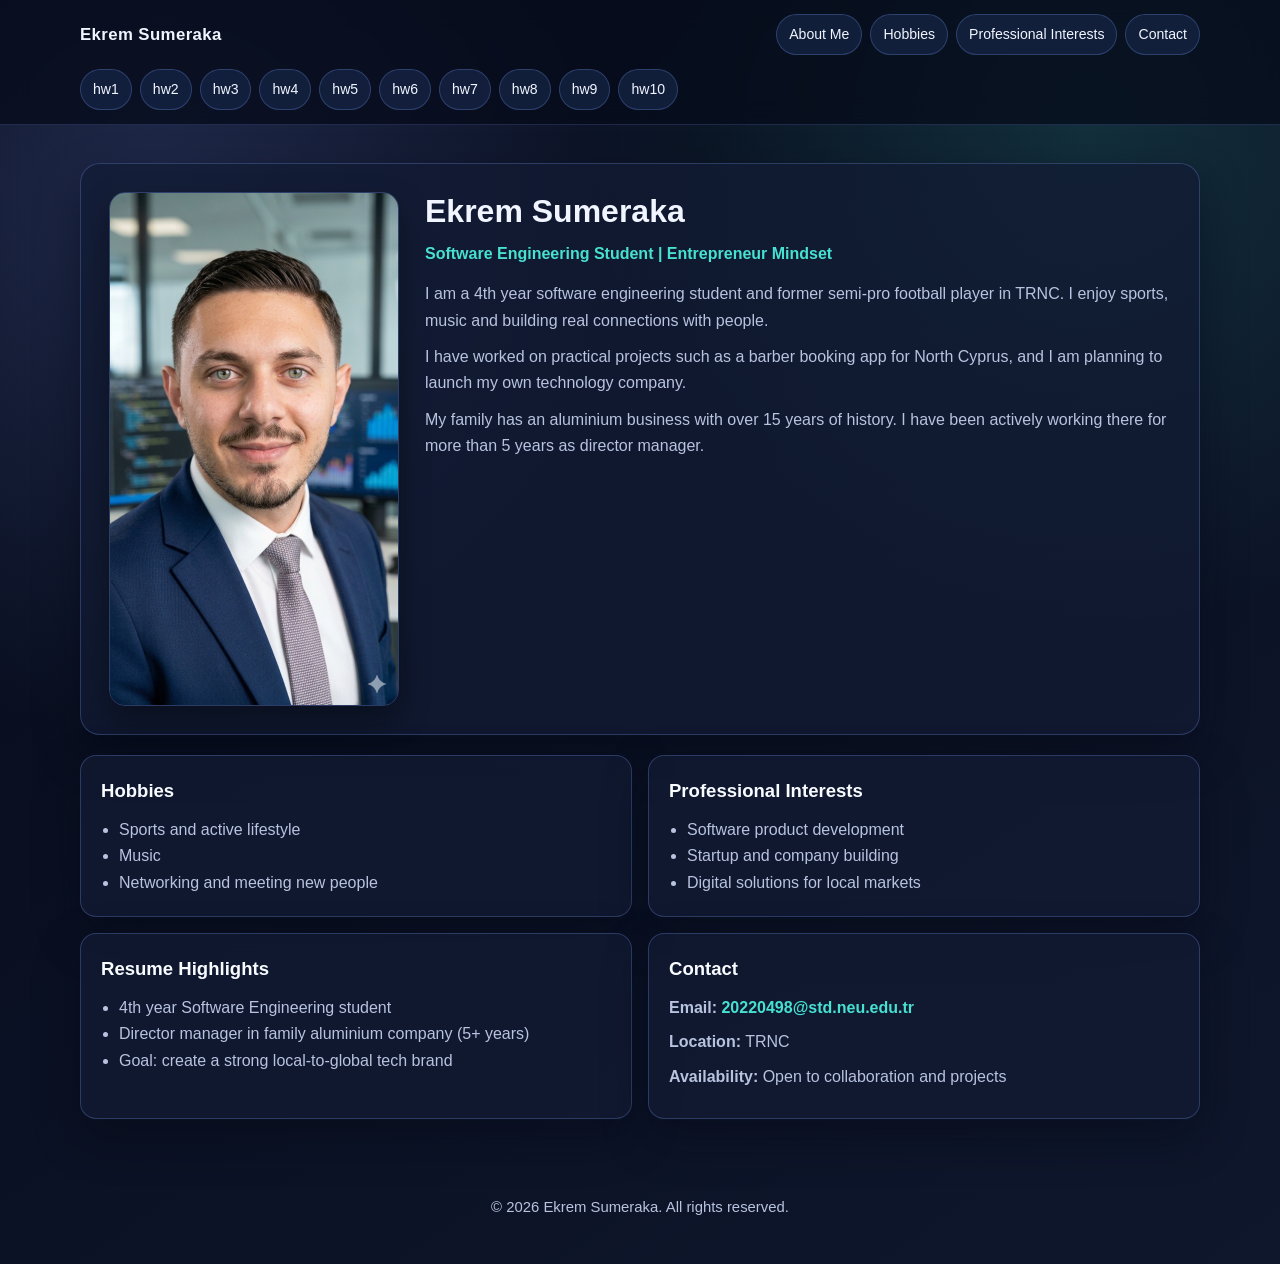
==== index.html @ 1a755b5f "Fix case sensitivity for HW2.pdf link in homework navigation" ====
<!doctype html>
<html lang="en">
<head>
  <meta charset="UTF-8">
  <meta name="viewport" content="width=device-width, initial-scale=1.0">
  <title>Ekrem Sumeraka | Personal Website</title>
  <meta name="description" content="Dark themed personal homepage of Ekrem Sumeraka with about, hobbies, contact and homework links.">
  <style>
    :root {
      --bg-1: #060b1a;
      --bg-2: #0f172d;
      --card: rgba(18, 27, 51, 0.75);
      --line: rgba(120, 156, 240, 0.28);
      --text: #f1f5ff;
      --muted: #b8c3df;
      --accent: #7f9bff;
      --accent-2: #47e1d2;
      --shadow: 0 18px 45px rgba(4, 8, 20, 0.45);
    }

    * {
      box-sizing: border-box;
      margin: 0;
      padding: 0;
      scroll-behavior: smooth;
    }

    body {
      font-family: Arial, Helvetica, sans-serif;
      color: var(--text);
      background:
        radial-gradient(circle at 12% 15%, rgba(127, 155, 255, 0.2), transparent 35%),
        radial-gradient(circle at 85% 10%, rgba(71, 225, 210, 0.15), transparent 32%),
        linear-gradient(145deg, var(--bg-1), var(--bg-2));
      min-height: 100vh;
      line-height: 1.65;
    }

    .container {
      width: min(1120px, 92%);
      margin: 0 auto;
    }

    header {
      position: sticky;
      top: 0;
      z-index: 100;
      backdrop-filter: blur(14px);
      background: rgba(6, 11, 26, 0.75);
      border-bottom: 1px solid rgba(127, 155, 255, 0.2);
    }

    .top-nav {
      display: flex;
      flex-wrap: wrap;
      justify-content: space-between;
      align-items: center;
      gap: 14px;
      padding: 14px 0;
    }

    .brand {
      font-size: 1.05rem;
      font-weight: 700;
      letter-spacing: 0.4px;
    }

    .menu,
    .homework-links {
      display: flex;
      flex-wrap: wrap;
      align-items: center;
      gap: 8px;
    }

    a {
      color: var(--text);
      text-decoration: none;
    }

    .pill {
      border: 1px solid var(--line);
      background: rgba(22, 36, 70, 0.75);
      padding: 8px 12px;
      border-radius: 999px;
      font-size: 0.88rem;
      transition: transform 0.25s ease, box-shadow 0.25s ease, border-color 0.25s ease;
    }

    .pill:hover {
      transform: translateY(-2px);
      border-color: rgba(127, 155, 255, 0.75);
      box-shadow: 0 0 0 1px rgba(127, 155, 255, 0.45), 0 8px 20px rgba(11, 20, 48, 0.75);
    }

    main {
      padding: 38px 0 50px;
    }

    .hero {
      display: grid;
      grid-template-columns: 290px 1fr;
      gap: 26px;
      background: var(--card);
      border: 1px solid var(--line);
      border-radius: 20px;
      padding: 28px;
      box-shadow: var(--shadow);
      margin-bottom: 20px;
      animation: fade-up 0.7s ease both;
    }

    .hero img {
      width: 100%;
      max-width: 290px;
      border-radius: 16px;
      border: 1px solid var(--line);
      box-shadow: 0 14px 30px rgba(0, 0, 0, 0.35);
      transition: transform 0.35s ease;
    }

    .hero img:hover {
      transform: scale(1.02);
    }

    h1 {
      font-size: clamp(1.9rem, 2.5vw, 2.7rem);
      margin-bottom: 10px;
      line-height: 1.2;
    }

    .subtitle {
      color: var(--accent-2);
      font-weight: 700;
      margin-bottom: 14px;
    }

    p {
      color: var(--muted);
      margin-bottom: 10px;
    }

    .cards {
      display: grid;
      grid-template-columns: repeat(2, minmax(0, 1fr));
      gap: 16px;
    }

    .card {
      background: var(--card);
      border: 1px solid var(--line);
      border-radius: 16px;
      padding: 20px;
      box-shadow: var(--shadow);
      transition: transform 0.25s ease, border-color 0.25s ease;
      animation: fade-up 0.85s ease both;
    }

    .card:hover {
      transform: translateY(-4px);
      border-color: rgba(127, 155, 255, 0.75);
    }

    h2 {
      font-size: 1.16rem;
      margin-bottom: 10px;
      color: #f8fbff;
    }

    ul {
      padding-left: 18px;
      color: var(--muted);
    }

    .contact-list {
      list-style: none;
      padding-left: 0;
    }

    .contact-list li {
      margin-bottom: 8px;
      color: var(--muted);
    }

    .contact-list a {
      color: var(--accent-2);
      font-weight: 700;
    }

    footer {
      text-align: center;
      color: #98a9d1;
      font-size: 0.93rem;
      padding: 26px 0 34px;
    }

    @keyframes fade-up {
      from {
        opacity: 0;
        transform: translateY(16px);
      }
      to {
        opacity: 1;
        transform: translateY(0);
      }
    }

    @media (max-width: 920px) {
      .hero {
        grid-template-columns: 1fr;
      }

      .hero img {
        max-width: 280px;
      }

      .cards {
        grid-template-columns: 1fr;
      }
    }
  </style>
</head>
<body>
  <header>
    <div class="container top-nav">
      <div class="brand">Ekrem Sumeraka</div>
      <nav class="menu">
        <a class="pill" href="#about">About Me</a>
        <a class="pill" href="#hobbies">Hobbies</a>
        <a class="pill" href="#interests">Professional Interests</a>
        <a class="pill" href="#contact">Contact</a>
      </nav>
      <nav class="homework-links">
        <a class="pill" href="HW1.pdf" target="_blank" rel="noopener">hw1</a>
        <a class="pill" href="hw2.pdf" target="_blank" rel="noopener">hw2</a>
        <a class="pill" href="hw3.pdf" target="_blank" rel="noopener">hw3</a>
        <a class="pill" href="hw4.pdf" target="_blank" rel="noopener">hw4</a>
        <a class="pill" href="hw5.pdf" target="_blank" rel="noopener">hw5</a>
        <a class="pill" href="hw6.pdf" target="_blank" rel="noopener">hw6</a>
        <a class="pill" href="hw7.pdf" target="_blank" rel="noopener">hw7</a>
        <a class="pill" href="hw8.pdf" target="_blank" rel="noopener">hw8</a>
        <a class="pill" href="hw9.pdf" target="_blank" rel="noopener">hw9</a>
        <a class="pill" href="hw10.pdf" target="_blank" rel="noopener">hw10</a>
      </nav>
    </div>
  </header>

  <main class="container">
    <section class="hero" id="about">
      <img src="./ekrem-portrait.png" alt="Portrait of Ekrem Sumeraka">
      <div>
        <h1>Ekrem Sumeraka</h1>
        <div class="subtitle">Software Engineering Student | Entrepreneur Mindset</div>
        <p>
          I am a 4th year software engineering student and former semi-pro football player in TRNC.
          I enjoy sports, music and building real connections with people.
        </p>
        <p>
          I have worked on practical projects such as a barber booking app for North Cyprus,
          and I am planning to launch my own technology company.
        </p>
        <p>
          My family has an aluminium business with over 15 years of history.
          I have been actively working there for more than 5 years as director manager.
        </p>
      </div>
    </section>

    <section class="cards">
      <article class="card" id="hobbies">
        <h2>Hobbies</h2>
        <ul>
          <li>Sports and active lifestyle</li>
          <li>Music</li>
          <li>Networking and meeting new people</li>
        </ul>
      </article>

      <article class="card" id="interests">
        <h2>Professional Interests</h2>
        <ul>
          <li>Software product development</li>
          <li>Startup and company building</li>
          <li>Digital solutions for local markets</li>
        </ul>
      </article>

      <article class="card">
        <h2>Resume Highlights</h2>
        <ul>
          <li>4th year Software Engineering student</li>
          <li>Director manager in family aluminium company (5+ years)</li>
          <li>Goal: create a strong local-to-global tech brand</li>
        </ul>
      </article>

      <article class="card" id="contact">
        <h2>Contact</h2>
        <ul class="contact-list">
          <li><strong>Email:</strong> <a href="mailto:20220498@std.neu.edu.tr">20220498@std.neu.edu.tr</a></li>
          <li><strong>Location:</strong> TRNC</li>
          <li><strong>Availability:</strong> Open to collaboration and projects</li>
        </ul>
      </article>
    </section>
  </main>

  <footer>
    <p>&copy; 2026 Ekrem Sumeraka. All rights reserved.</p>
  </footer>
</body>
</html>
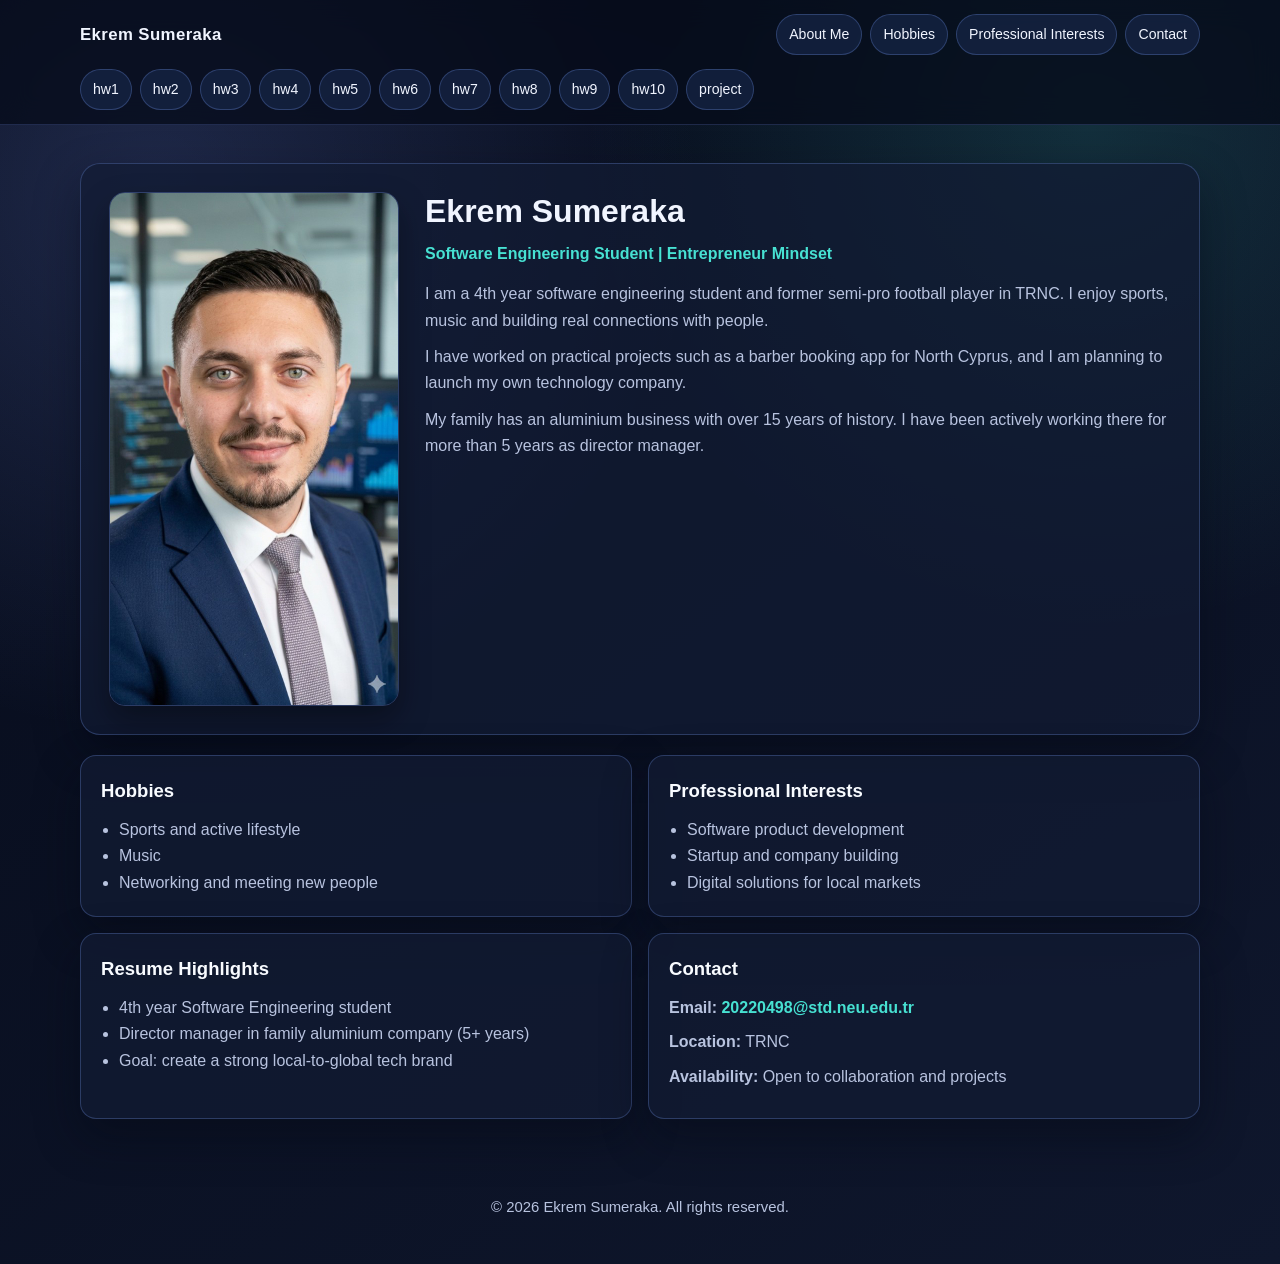
==== commit df565e2c: "Add Atelier Forma tailoring hobby site with hero banner and project nav link. Six-page quiet luxury " ====
--- a/index.html
+++ b/index.html
@@ -232,15 +232,16 @@
       </nav>
       <nav class="homework-links">
         <a class="pill" href="HW1.pdf" target="_blank" rel="noopener">hw1</a>
-        <a class="pill" href="hw2.pdf" target="_blank" rel="noopener">hw2</a>
-        <a class="pill" href="hw3.pdf" target="_blank" rel="noopener">hw3</a>
-        <a class="pill" href="hw4.pdf" target="_blank" rel="noopener">hw4</a>
-        <a class="pill" href="hw5.pdf" target="_blank" rel="noopener">hw5</a>
-        <a class="pill" href="hw6.pdf" target="_blank" rel="noopener">hw6</a>
+        <a class="pill" href="HW2.pdf" target="_blank" rel="noopener">hw2</a>
+        <a class="pill" href="HW3.pdf" target="_blank" rel="noopener">hw3</a>
+        <a class="pill" href="HW4.pdf" target="_blank" rel="noopener">hw4</a>
+        <a class="pill" href="HW5.pdf" target="_blank" rel="noopener">hw5</a>
+        <a class="pill" href="HW6.pdf" target="_blank" rel="noopener">hw6</a>
         <a class="pill" href="hw7.pdf" target="_blank" rel="noopener">hw7</a>
-        <a class="pill" href="hw8.pdf" target="_blank" rel="noopener">hw8</a>
-        <a class="pill" href="hw9.pdf" target="_blank" rel="noopener">hw9</a>
-        <a class="pill" href="hw10.pdf" target="_blank" rel="noopener">hw10</a>
+        <a class="pill" href="movie8.html">hw8</a>
+        <a class="pill" href="form9.html">hw9</a>
+        <a class="pill" href="hw10.html">hw10</a>
+        <a class="pill" href="project/index.html">project</a>
       </nav>
     </div>
   </header>
